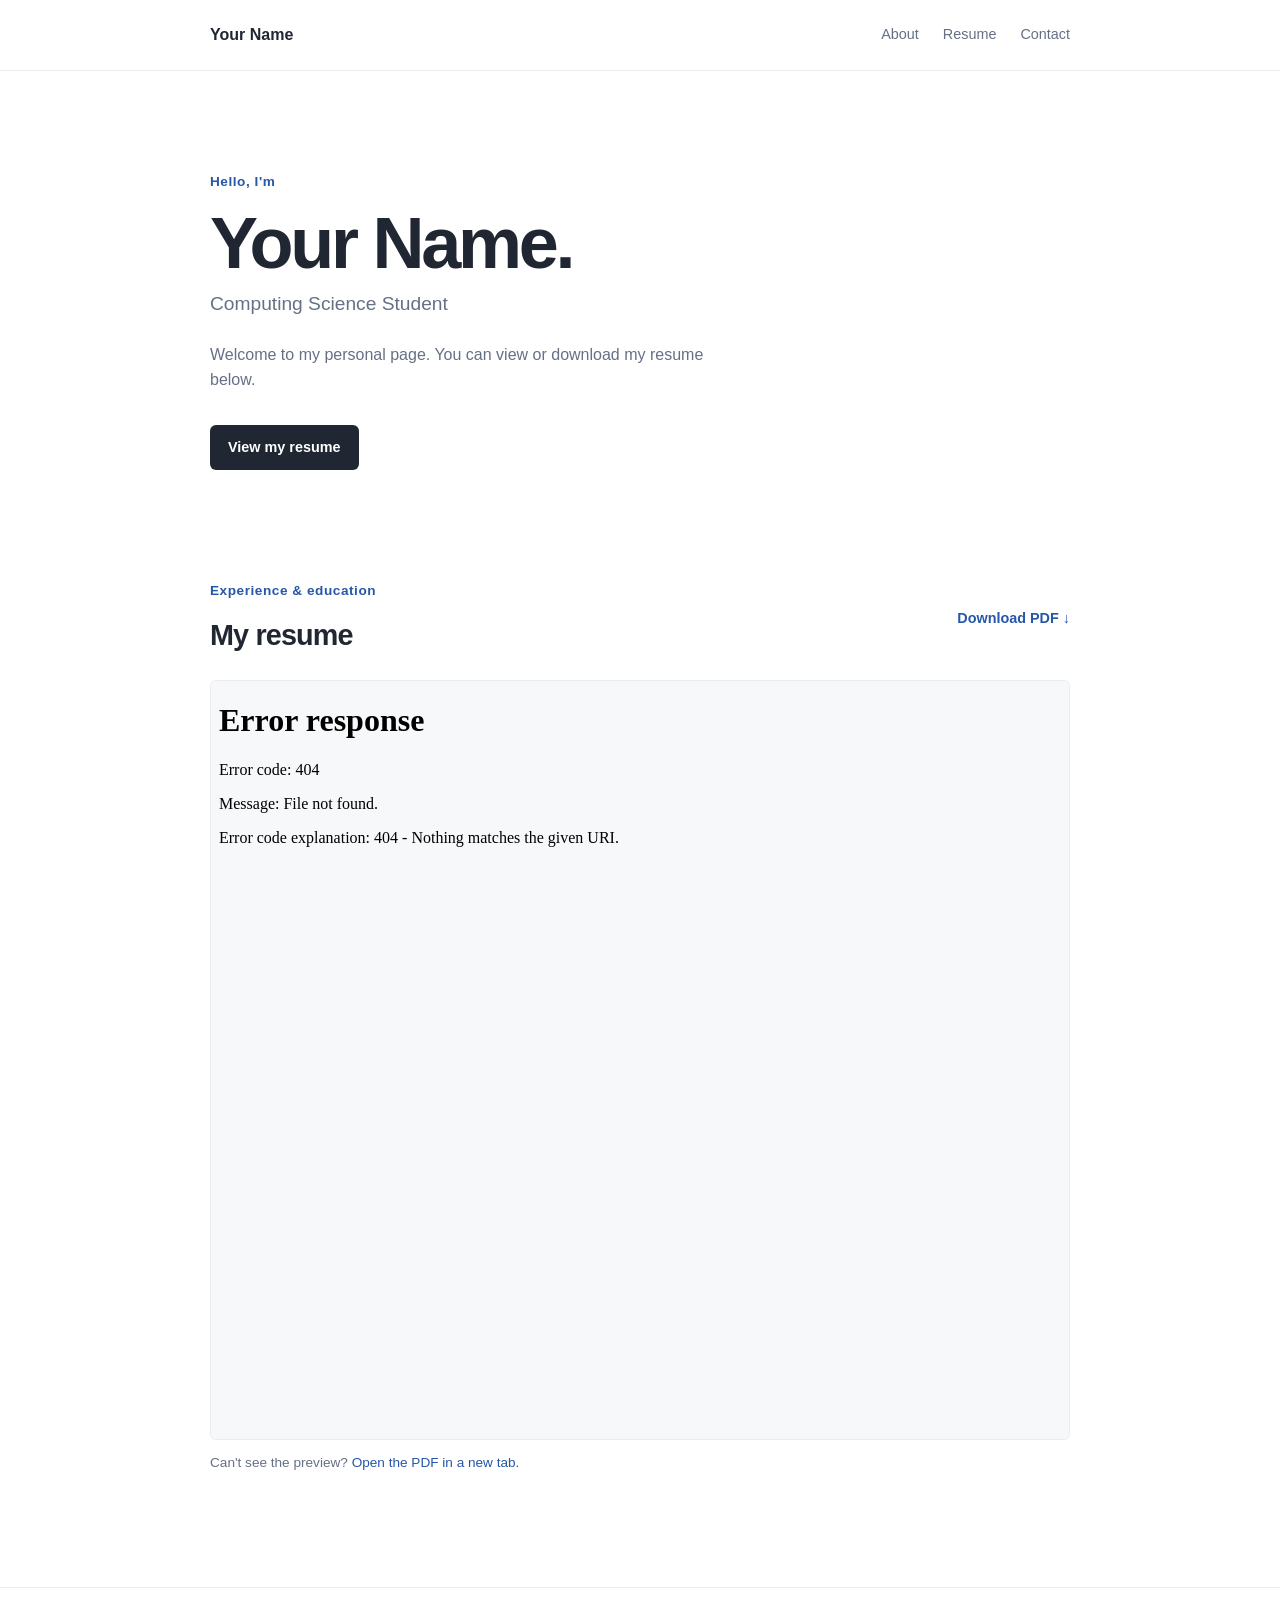
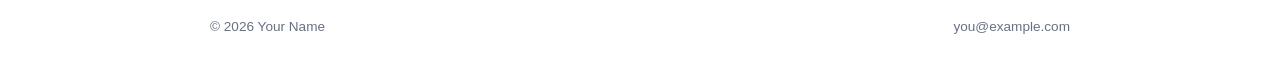
==== index.html @ aecc84a1 "Add files via upload" ====
<!DOCTYPE html>
<html lang="en">
<head>
  <meta charset="UTF-8">
  <meta name="viewport" content="width=device-width, initial-scale=1.0">
  <meta name="description" content="Personal resume website.">
  <title>Your Name | Resume</title>
  <link rel="stylesheet" href="style.css">
</head>
<body>
  <header class="site-header">
    <div class="container header-content">
      <a class="site-name" href="#top">Your Name</a>
      <nav aria-label="Main navigation">
        <a href="#about">About</a>
        <a href="#resume">Resume</a>
        <a href="mailto:you@example.com">Contact</a>
      </nav>
    </div>
  </header>

  <main id="top" class="container">
    <section class="intro" id="about">
      <p class="eyebrow">Hello, I'm</p>
      <h1>Your Name.</h1>
      <p class="subtitle">Computing Science Student</p>
      <p class="description">
        Welcome to my personal page. You can view or download my resume below.
      </p>
      <a class="button" href="resume.pdf" target="_blank" rel="noopener noreferrer">View my resume</a>
    </section>

    <section class="resume-section" id="resume" aria-labelledby="resume-heading">
      <div class="section-heading">
        <div>
          <p class="eyebrow">Experience &amp; education</p>
          <h2 id="resume-heading">My resume</h2>
        </div>
        <a class="text-link" href="resume.pdf" download>Download PDF &darr;</a>
      </div>

      <iframe
        class="resume-preview"
        src="resume.pdf"
        title="Preview of my resume"
        loading="lazy">
      </iframe>
      <p class="preview-note">
        Can't see the preview? <a href="resume.pdf" target="_blank" rel="noopener noreferrer">Open the PDF in a new tab.</a>
      </p>
    </section>
  </main>

  <footer class="site-footer">
    <div class="container footer-content">
      <span>&copy; 2026 Your Name</span>
      <a href="mailto:you@example.com">you@example.com</a>
    </div>
  </footer>
</body>
</html>
---- style.css ----
/* Simple, minimal resume website */
:root {
  --background: #ffffff;
  --text: #202733;
  --muted: #667085;
  --border: #e8ebef;
  --accent: #2657a8;
}

* {
  box-sizing: border-box;
}

html {
  scroll-behavior: smooth;
}

body {
  margin: 0;
  background: var(--background);
  color: var(--text);
  font-family: -apple-system, BlinkMacSystemFont, "Segoe UI", Arial, sans-serif;
  line-height: 1.6;
}

a {
  color: inherit;
  text-decoration: none;
}

a:hover {
  color: var(--accent);
}

a:focus-visible {
  outline: 2px solid var(--accent);
  outline-offset: 4px;
}

.container {
  width: min(100% - 40px, 860px);
  margin: 0 auto;
}

.site-header {
  border-bottom: 1px solid var(--border);
}

.header-content,
.footer-content,
.section-heading {
  display: flex;
  align-items: center;
  justify-content: space-between;
  gap: 20px;
}

.header-content {
  padding: 22px 0;
}

.site-name {
  font-size: 1rem;
  font-weight: 700;
}

nav {
  display: flex;
  gap: 24px;
  color: var(--muted);
  font-size: 0.9rem;
}

.intro {
  padding: 100px 0 110px;
}

.eyebrow {
  margin: 0 0 10px;
  color: var(--accent);
  font-size: 0.85rem;
  font-weight: 600;
  letter-spacing: 0.04em;
}

h1,
h2,
p {
  margin-top: 0;
}

h1 {
  margin-bottom: 4px;
  font-size: clamp(2.7rem, 7vw, 4.5rem);
  line-height: 1.15;
  letter-spacing: -0.045em;
}

.subtitle {
  margin-bottom: 22px;
  color: var(--muted);
  font-size: 1.2rem;
}

.description {
  max-width: 500px;
  color: var(--muted);
}

.button {
  display: inline-block;
  margin-top: 16px;
  padding: 11px 18px;
  border-radius: 6px;
  background: var(--text);
  color: #ffffff;
  font-size: 0.9rem;
  font-weight: 600;
  transition: background-color 0.2s ease;
}

.button:hover {
  background: var(--accent);
  color: #ffffff;
}

.resume-section {
  padding-bottom: 100px;
}

.section-heading {
  margin-bottom: 22px;
}

h2 {
  margin-bottom: 0;
  font-size: 1.8rem;
  letter-spacing: -0.03em;
}

.text-link,
.preview-note a {
  color: var(--accent);
}

.text-link {
  font-size: 0.9rem;
  font-weight: 600;
}

.resume-preview {
  display: block;
  width: 100%;
  height: 760px;
  border: 1px solid var(--border);
  border-radius: 6px;
  background: #f7f8fa;
}

.preview-note {
  margin-top: 12px;
  color: var(--muted);
  font-size: 0.85rem;
}

.site-footer {
  padding: 28px 0;
  border-top: 1px solid var(--border);
  color: var(--muted);
  font-size: 0.85rem;
}

@media (max-width: 600px) {
  .header-content,
  .footer-content {
    align-items: flex-start;
    flex-direction: column;
    gap: 12px;
  }

  nav {
    gap: 18px;
  }

  .intro {
    padding: 76px 0 88px;
  }

  .section-heading {
    align-items: flex-start;
    flex-direction: column;
    gap: 12px;
  }

  .resume-preview {
    height: 520px;
  }
}
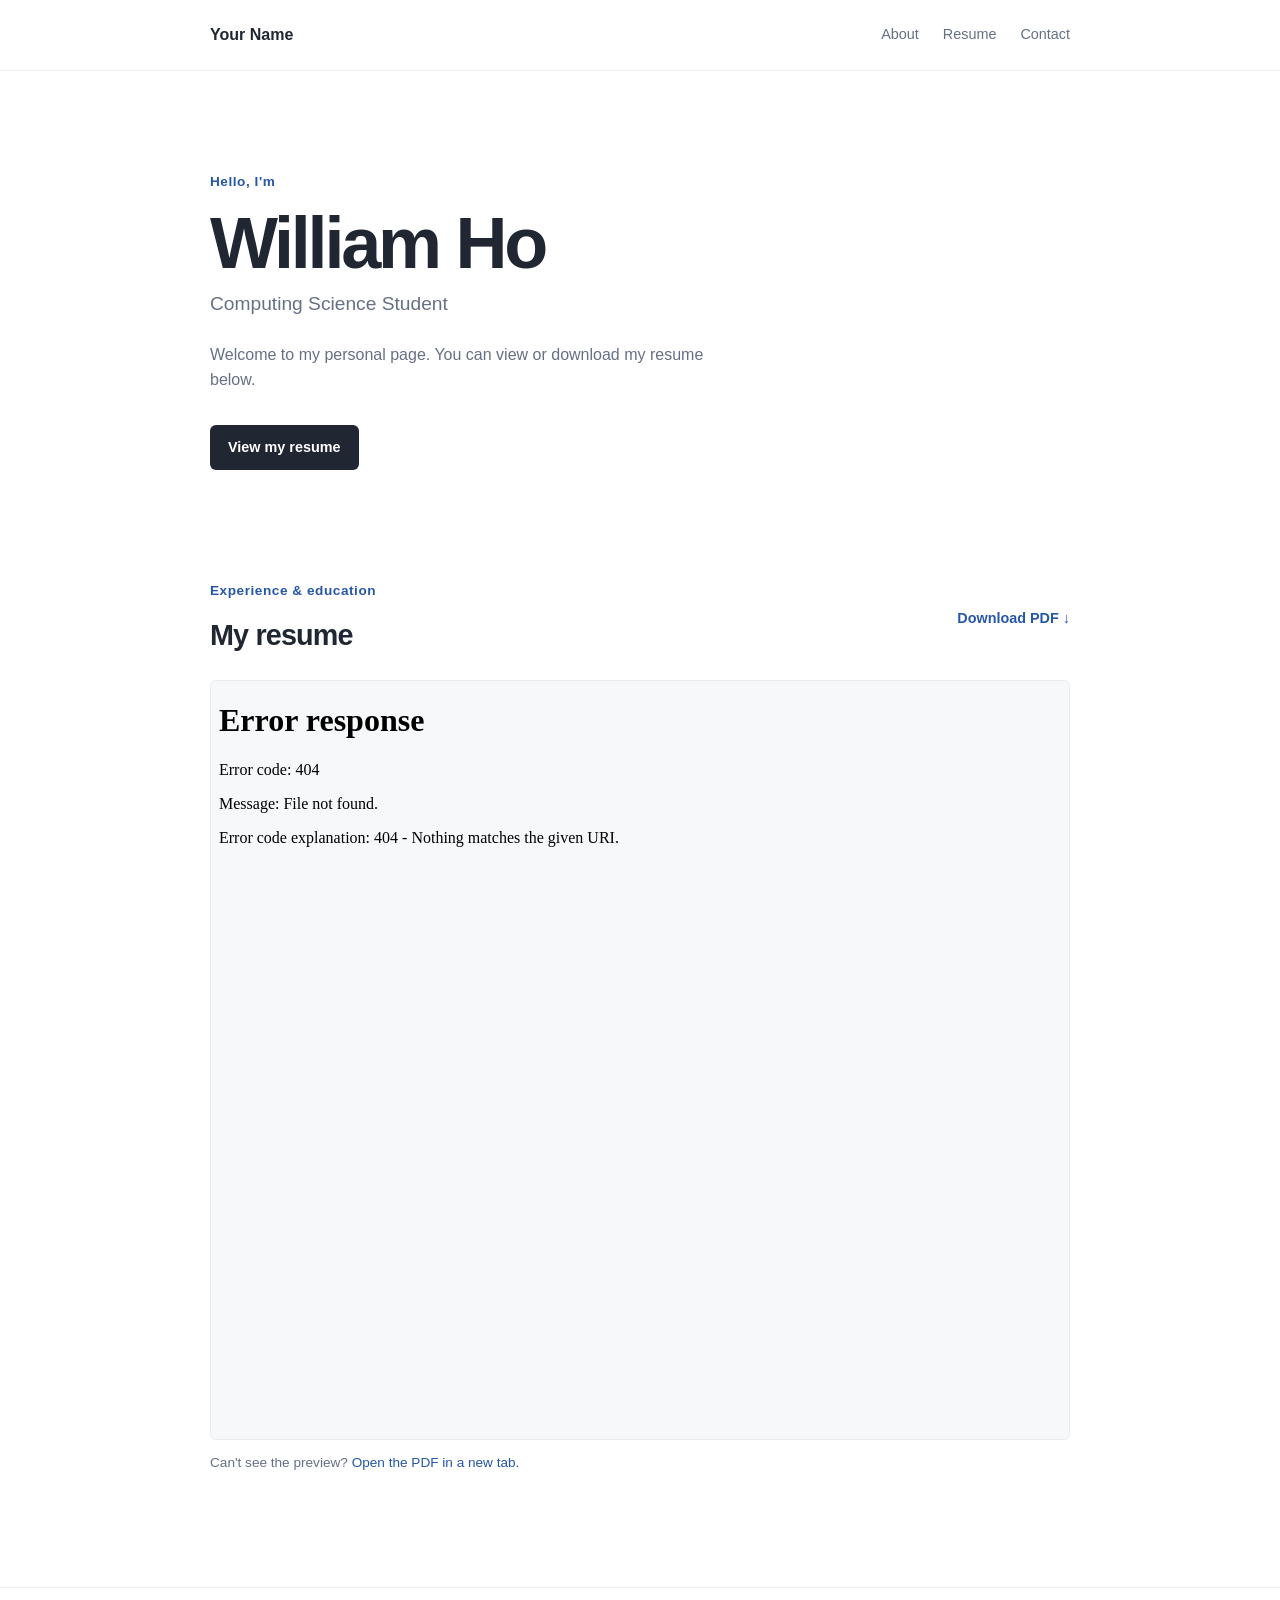
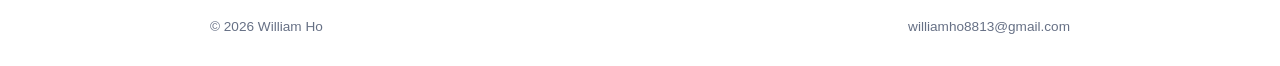
==== commit 245c48b9: "Update personal information in index.html" ====
--- a/index.html
+++ b/index.html
@@ -22,7 +22,7 @@
   <main id="top" class="container">
     <section class="intro" id="about">
       <p class="eyebrow">Hello, I'm</p>
-      <h1>Your Name.</h1>
+      <h1>William Ho</h1>
       <p class="subtitle">Computing Science Student</p>
       <p class="description">
         Welcome to my personal page. You can view or download my resume below.
@@ -53,8 +53,8 @@
 
   <footer class="site-footer">
     <div class="container footer-content">
-      <span>&copy; 2026 Your Name</span>
-      <a href="mailto:you@example.com">you@example.com</a>
+      <span>&copy; 2026 William Ho</span>
+      <a href="mailto:williamho8813@gmail.com">williamho8813@gmail.com</a>
     </div>
   </footer>
 </body>
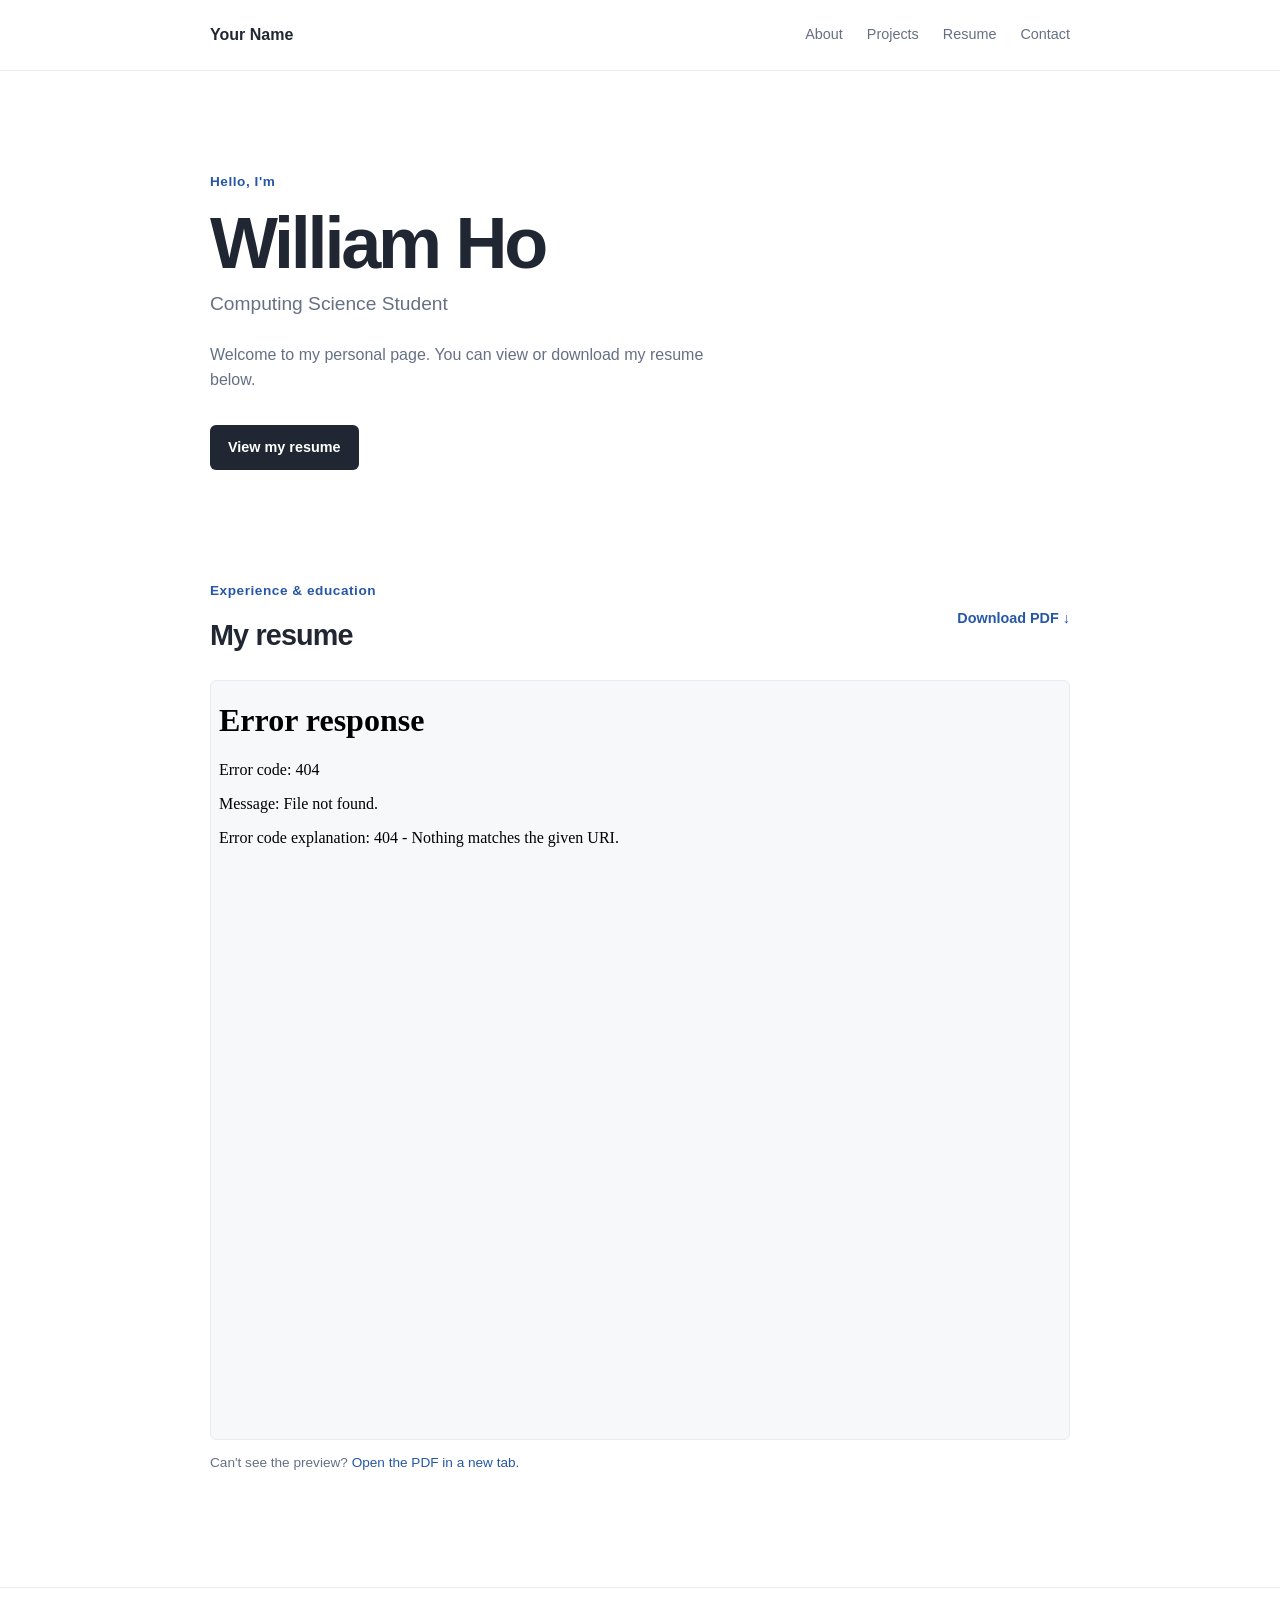
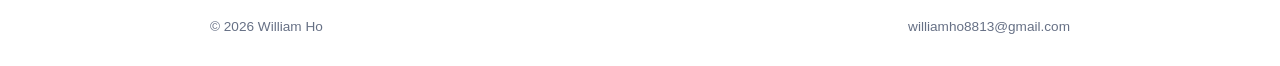
==== commit 1e23aacf: "Update index.html" ====
--- a/index.html
+++ b/index.html
@@ -13,8 +13,9 @@
       <a class="site-name" href="#top">Your Name</a>
       <nav aria-label="Main navigation">
         <a href="#about">About</a>
+        <a href="#projects">Projects</a>
         <a href="#resume">Resume</a>
-        <a href="mailto:you@example.com">Contact</a>
+        <a href="mailto:williamho8813@gmail.com">Contact</a>
       </nav>
     </div>
   </header>
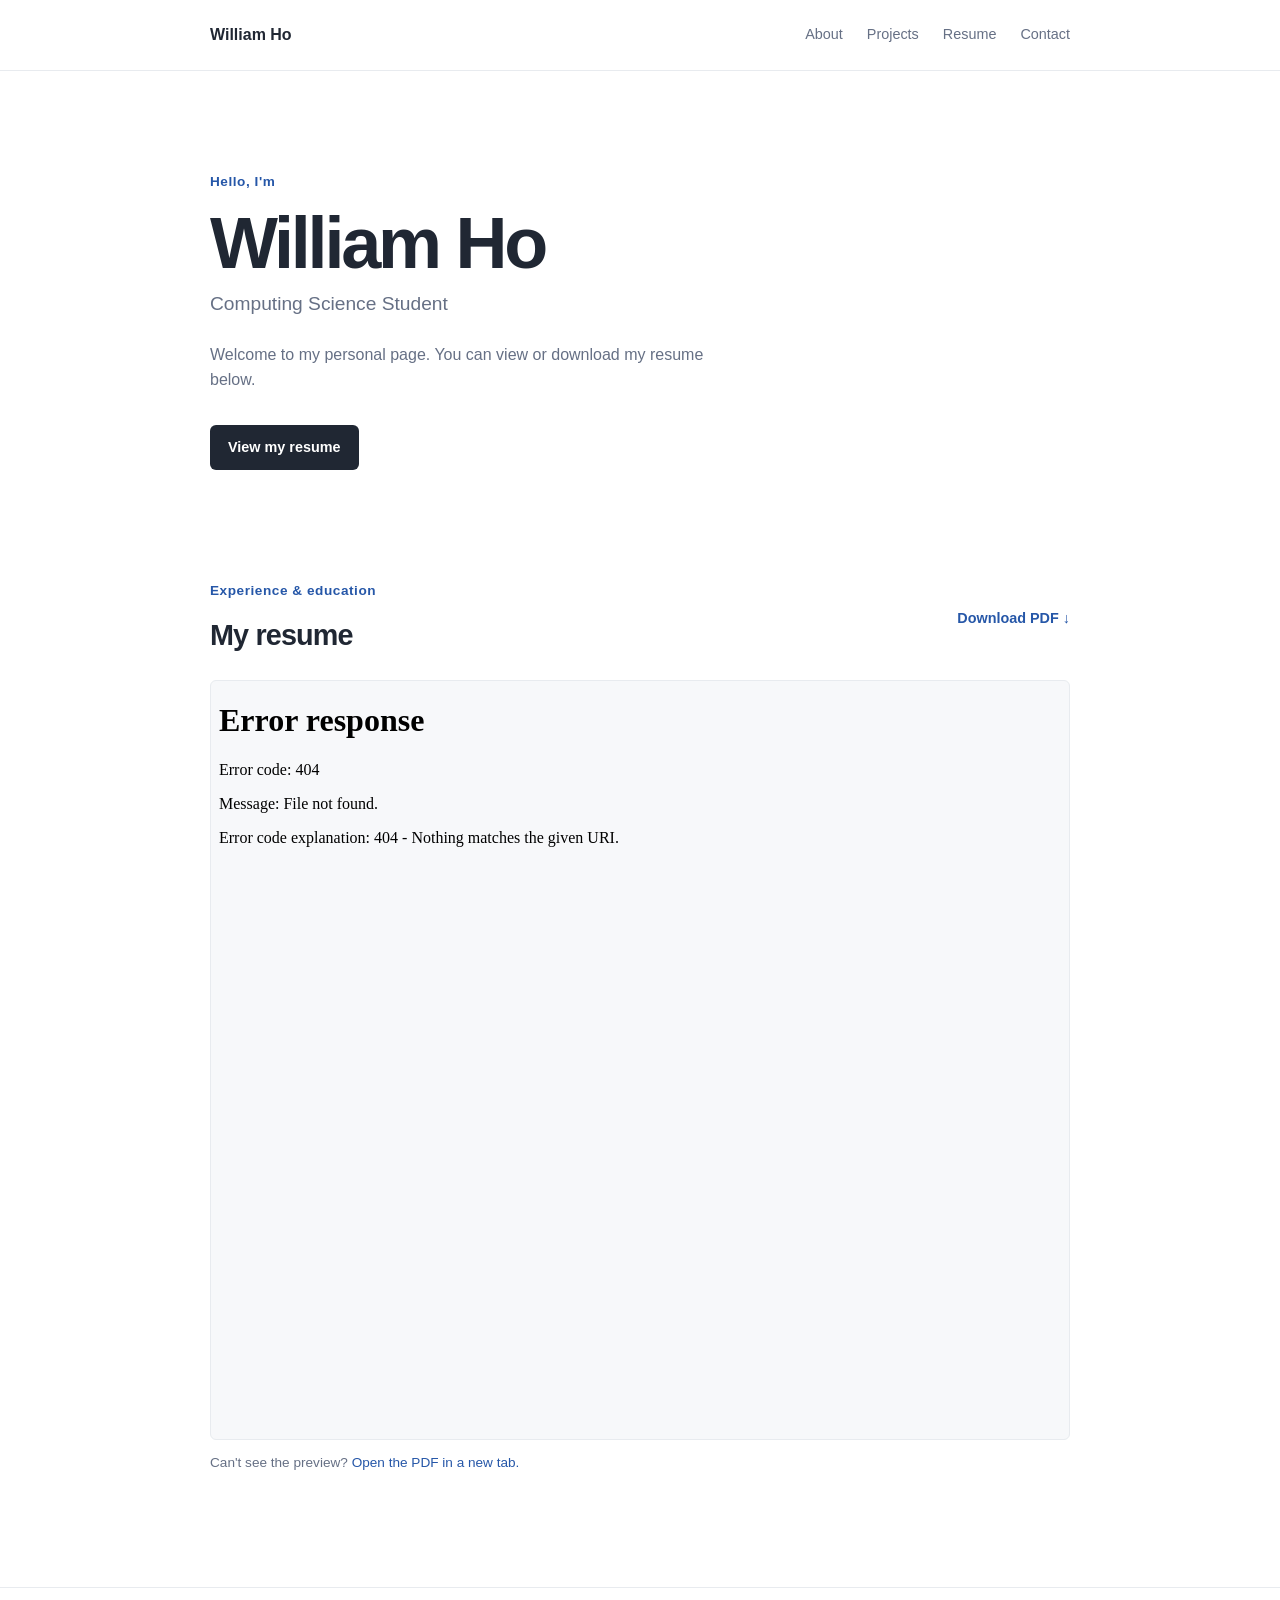
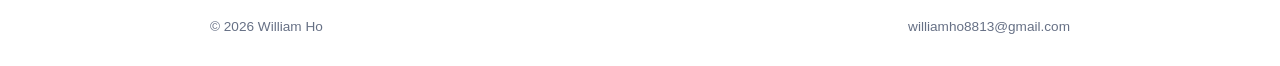
==== commit 9b9f3044: "Add files via upload" ====
--- a/index.html
+++ b/index.html
@@ -10,12 +10,12 @@
 <body>
   <header class="site-header">
     <div class="container header-content">
-      <a class="site-name" href="#top">Your Name</a>
+      <a class="site-name" href="#top">William Ho</a>
       <nav aria-label="Main navigation">
         <a href="#about">About</a>
         <a href="#projects">Projects</a>
         <a href="#resume">Resume</a>
-        <a href="mailto:williamho8813@gmail.com">Contact</a>
+        <a href="mailto:you@example.com">Contact</a>
       </nav>
     </div>
   </header>
@@ -55,7 +55,7 @@
   <footer class="site-footer">
     <div class="container footer-content">
       <span>&copy; 2026 William Ho</span>
-      <a href="mailto:williamho8813@gmail.com">williamho8813@gmail.com</a>
+      <a href="mailto:you@example.com">williamho8813@gmail.com</a>
     </div>
   </footer>
 </body>
--- a/style.css
+++ b/style.css
@@ -195,4 +195,27 @@
   .resume-preview {
     height: 520px;
   }
-}
+
+  .project {
+    padding: 20px 0;
+    border-bottom: 1px solid #ddd;
+}
+
+.project h3 {
+    margin-bottom: 8px;
+}
+
+.project p {
+    color: #666;
+    line-height: 1.6;
+}
+
+.project a {
+    color: #333;
+    text-decoration: underline;
+}
+
+.project a:hover {
+    color: #007bff;
+}
+}
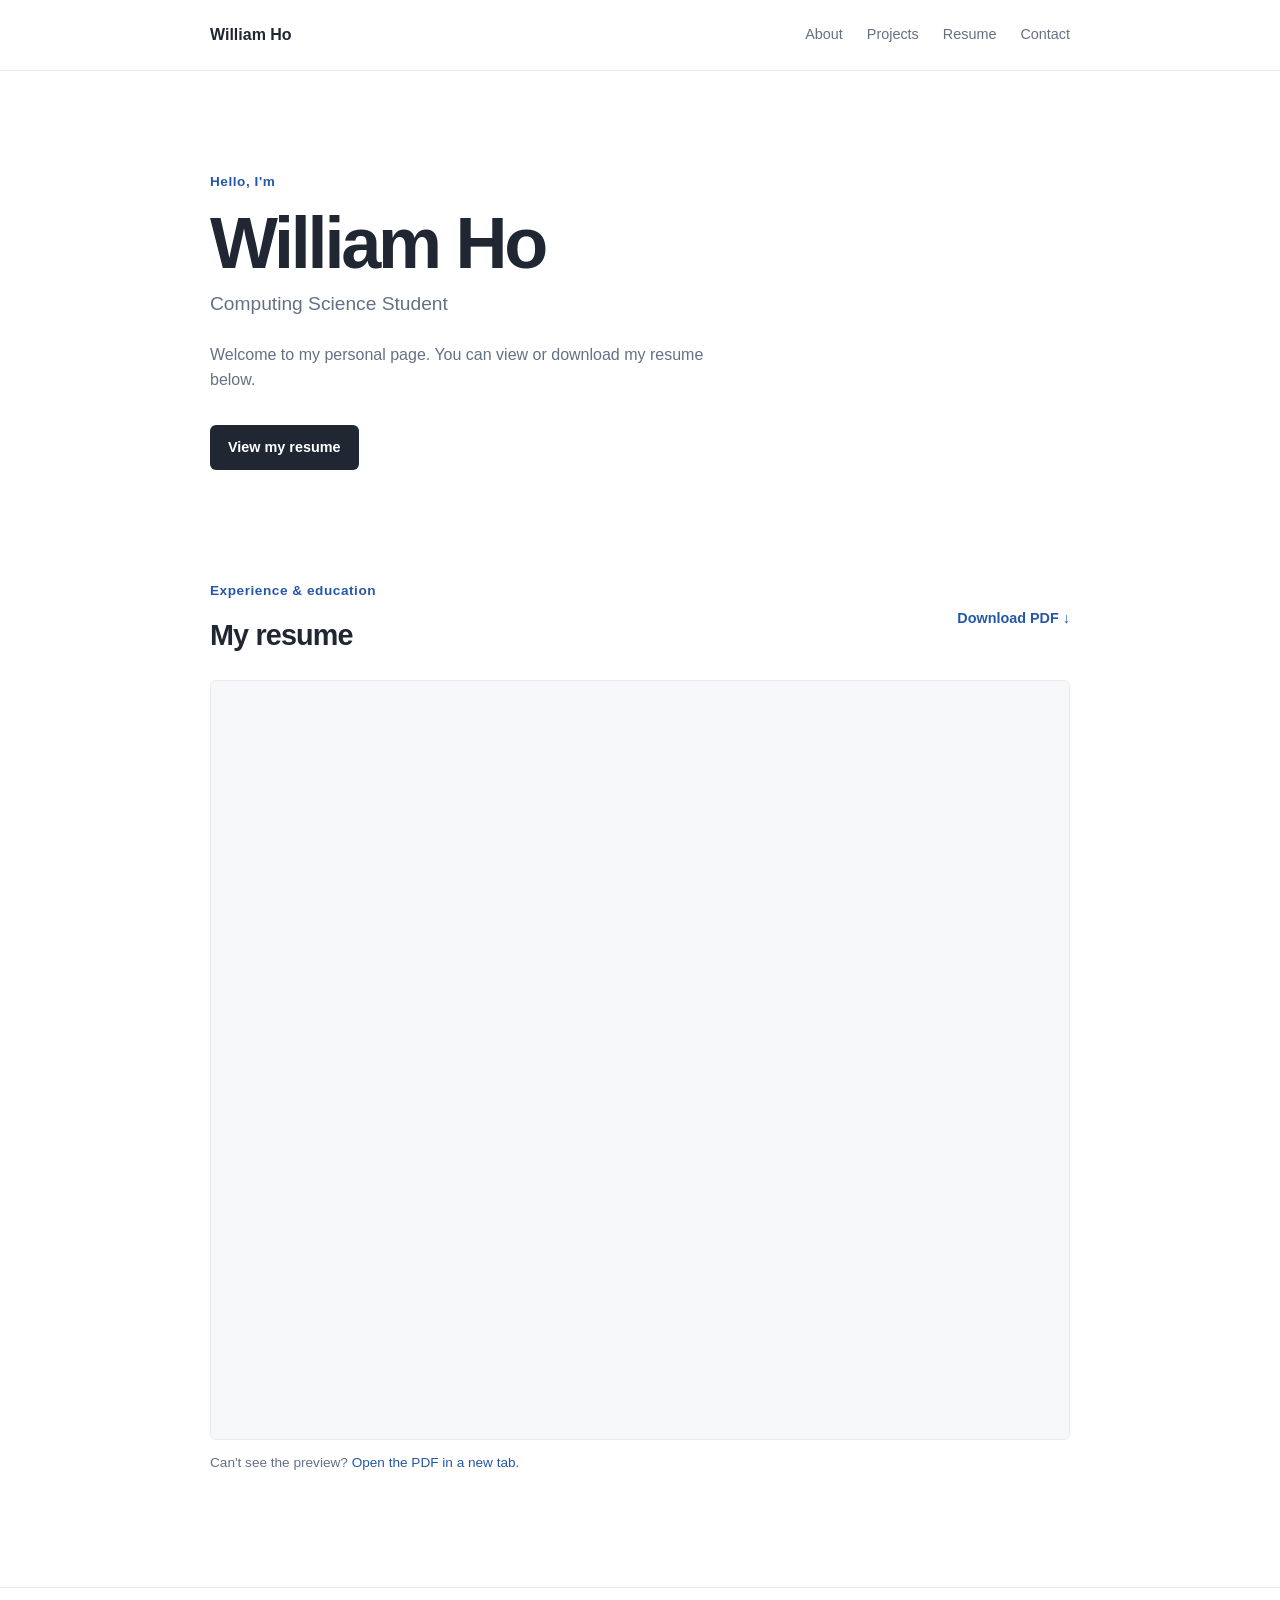
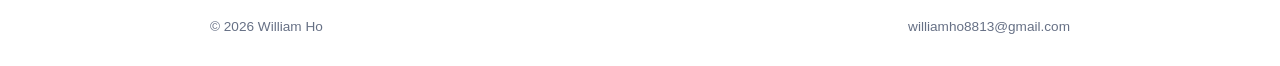
==== commit ba8b40a8: "Update title in index.html to reflect personal website" ====
--- a/index.html
+++ b/index.html
@@ -4,7 +4,7 @@
   <meta charset="UTF-8">
   <meta name="viewport" content="width=device-width, initial-scale=1.0">
   <meta name="description" content="Personal resume website.">
-  <title>Your Name | Resume</title>
+  <title>William | Personal Website</title>
   <link rel="stylesheet" href="style.css">
 </head>
 <body>
